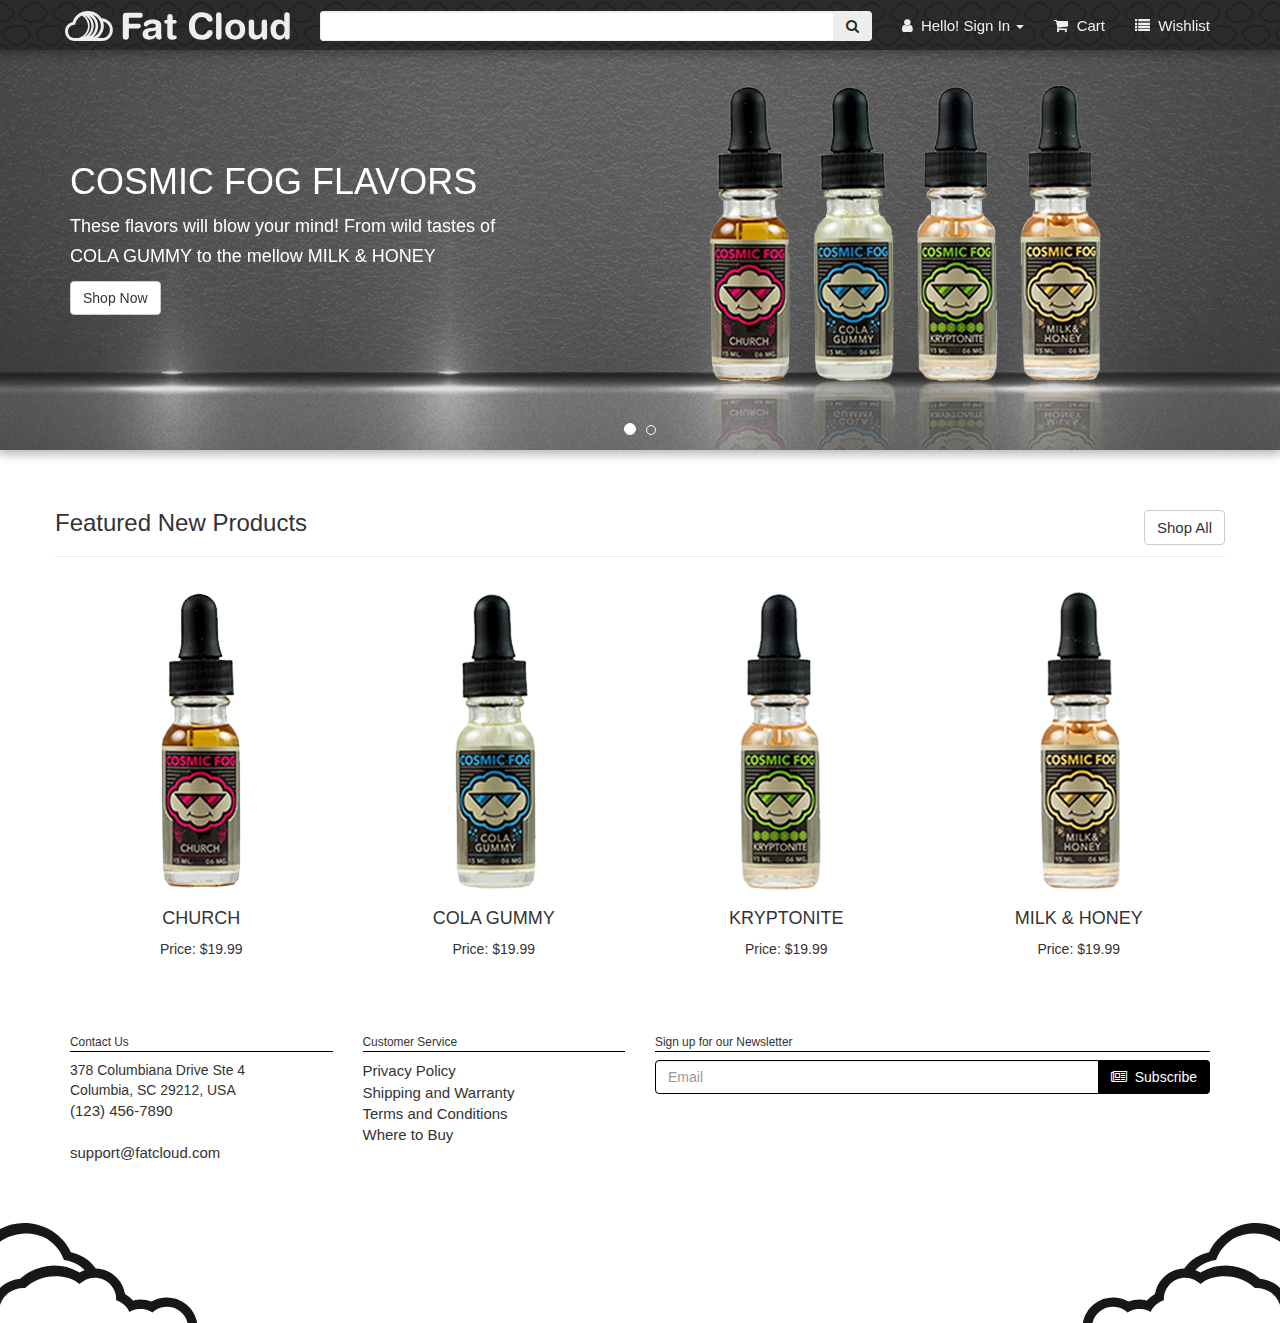
==== index.html @ 07f76452 "Initial post of my work so far" ====
<!DOCTYPE html>
<html lang="en">
	<head>
		<meta charset="utf-8">
		<meta http-equiv="X-UA-Compatible" content="IE=edge">
		<meta name="viewport" content="width=device-width, initial-scale=1">
		<title>Fat Cloud</title>
		<link rel="stylesheet" type="text/css" href="//fonts.googleapis.com/css?family=Hind:700,600,500,400,300">
		<link rel="stylesheet" href="https://maxcdn.bootstrapcdn.com/bootstrap/3.3.2/css/bootstrap.min.css">
		<link rel="stylesheet" href="https://maxcdn.bootstrapcdn.com/font-awesome/4.3.0/css/font-awesome.min.css">
		<link rel="stylesheet" href="css/alertify.css">
		<link rel="stylesheet" href="css/alertify.bootstrap.css">
		<link rel="stylesheet" href="css/style.css">
		<!-- HTML5 Shim and Respond.js IE8 support of HTML5 elements and media queries -->
		<!-- WARNING: Respond.js doesn't work if you view the page via file:// -->
		<!--[if lt IE 9]>
			<script src="https://oss.maxcdn.com/libs/html5shiv/3.7.0/html5shiv.js"></script>
			<script src="https://oss.maxcdn.com/libs/respond.js/1.4.2/respond.min.js"></script>
		<![endif]-->
	</head>
	<body>
		<header>
			<nav class="navbar" role="navigation">
			    <div class="container nav-border">
				    <div class="row-fluid">
						<div class="navbar-header">
					        <a class="js-menu-btn cont-logo" href="#!/home">
								<img class="img-responsive" src="img/logo-nav.svg">
							</a>
					    </div>
					    <!-- mobile nav -->
				        <div class="visible-xs">
					        <div class="pull-right list-inline">
						        <a class="js-btn-menu btn-bars">
							        <span class="js-bar-top"></span>
							        <span class="js-bar-middle"></span>
							        <span class="js-bar-bottom"></span>
						        </a>
					        </div>
					      	<form class="cont-search">
					        	<div class="form-group cont-search">
					          		<div class="input-group search-bar-xs">
					            		<input type="text" class="js-search form-control input-sm">
					            		<span class="js-btn-search input-group-addon btn btn-default"><i class="fa fa-search"></i></span>
					          		</div>
					        	</div>
					      	</form>
				        	<ul class="js-menu menu">
					        	<li class="js-auth-welcome"><a href="#!/login"><button class="js-menu-btn btn btn-default btn-block btn-menu">Sign In</button></a></li>
						        <li class="js-auth-welcome"><a href="#!/signup"><button class="js-menu-btn btn btn-default btn-block btn-menu">Create Account</button></a></li>
					        	<li class="js-auth-loggedin"><a><button class="js-btn-logout js-menu-btn btn btn-default btn-block btn-menu">Logout</button></a></li>
						        <li class="js-auth-loggedin"><a href="#!/account"><button class="js-menu-btn btn btn-default btn-block btn-menu">My Account</button></a></li>
				        		<li><a href="#!/cart"><button class="js-menu-btn btn btn-default btn-block btn-menu">Cart</button></a></li>
						        <li><a data-toggle="modal" data-target=".js-modal-wishlist"><button class="js-menu-btn btn btn-default btn-block btn-menu">Wishlist</button></a></li>
					        </ul>
				        </div>
					    <!-- desktop nav -->
				    	<div class="navbar-collapse collapse nav-list">
					        <ul class="nav navbar-nav navbar-right">
						        <!-- account stuff -->
					        	<li class="dropdown">
						        	<a href="#!/login" class="js-dropdown-account-btn dropdown-toggle" data-toggle="dropdown" data-hover="dropdown" data-delay="100" data-close-others="false">
						        		<i class="fa fa-user hidden-sm"></i>&nbsp;&nbsp;Hello! <span class="js-username">
						        		</span>
						        		<span class="caret"></span>
						        	</a>
					        		<ul class="dropdown-menu dropdown-account" role="menu">

					        			<li class="js-auth-welcome text-center"><a href="#!/login"><span class="btn btn-default">Sign In</span></a></li>
					        			<li class="js-auth-welcome text-center dropdown-header">or</li>
					        			<li class="js-auth-welcome text-center"><a  href="#!/signup"><span class="btn btn-default">Create Account</span></a></li>

					        			<li class="js-auth-loggedin text-center"><a><span class="js-btn-logout btn btn-default">Logout</span></a></li>
					        			<hr class="js-auth-loggedin">
					        			<li class="js-auth-loggedin text-center"><a href="#!/account"><span class="btn btn-default">My Account</span></a></li>

					        		</ul>
					        	</li>
					            <li><a href="#!/cart"><i class="fa fa-shopping-cart hidden-sm"></i>&nbsp;&nbsp;Cart</a></li>
					            <li><a data-toggle="modal" data-target=".js-modal-wishlist"><i class="fa fa-list hidden-sm"></i>&nbsp;&nbsp;Wishlist</a></li>
					        </ul>
					      	<form>
					        	<div class="form-group cont-search">
					          		<div class="input-group search-bar">
					            		<input type="text" class="js-search form-control input-sm">
					            		<span class="js-btn-search input-group-addon btn btn-default"><i class="fa fa-search"></i></span>
					          		</div>
					        	</div>
					      	</form>
					    </div>
				    </div>
			  	</div>
			  	<div class="js-click-the-menu container click-the-menu">
				  	<span class="visible-xs text-right">
		        		Hello! <span class="js-username">Sign In</span>&nbsp;&nbsp;<i class="fa fa-reply fa-rotate-90"></i>
		        	</span>
	        	</div>
			</nav>
			<!-- Modal -->
			<div class="js-modal-wishlist modal fade" tabindex="-1" aria-hidden="true">
				<div class="modal-dialog">
					<div class="modal-content">
						<div class="modal-header">
							<button type="button" class="close" data-dismiss="modal" aria-label="Close"><span aria-hidden="true">&times;</span></button>
							<h4 class="modal-title" id="myModalLabel">Wishlist</h4>
						</div>
						<div class="modal-body">
							<ul class="list-group">
								<li class="list-group-item">
									<span class="ja-add-item badge badge-plus">
										<i class="fa fa-cart-plus"></i>
									</span>
									<span class="badge">14.99</span>
									<i class="fa fa-image fa-4x"></i> Wishlist items
								</li>
								<li class="list-group-item">
									<span class="ja-add-item badge badge-plus">
										<i class="fa fa-cart-plus"></i>
									</span>
									<span class="badge">14.99</span>
									<i class="fa fa-image fa-4x"></i> Wishlist items
								</li>
								<li class="list-group-item">
									<span class="ja-add-item badge badge-plus">
										<i class="fa fa-cart-plus"></i>
									</span>
									<span class="badge">14.99</span>
									<i class="fa fa-image fa-4x"></i> Wishlist items
								</li>
								<li class="list-group-item">
									<span class="ja-add-item badge badge-plus">
										<i class="fa fa-cart-plus"></i>
									</span>
									<span class="badge">14.99</span>
									<i class="fa fa-image fa-4x"></i> Wishlist items
								</li>
							</ul>
							<p class="pull-right">Total: $79.99</p>
						</div>
						<div class="modal-footer wishlist-footer">
							<button type="button" class="btn btn-default" data-dismiss="modal">Buy All</button>
						</div>
					</div>
				</div>
			</div>
		</header> 
		<div id="main" class="main-content"></div>
		<footer>
			<section class="container footer-border">
				<div class="row-fluid">
					<div class="col-sm-6 visible-xs cont-sub">
						<div class="row">
							<div class="col-xs-12">
								<small>Sign up for our Newsletter</small>
						      	<form>
						        	<div class="form-group">
						          		<div class="input-group footer-subscribe">
						            		<input type="text" class="js-sub form-control" placeholder="Email">
						            		<span class="input-group-addon btn btn-default"><i class="fa fa-newspaper-o"></i>&nbsp;&nbsp;Subscribe</span>
						          		</div>
						        	</div>
						      	</form>
							</div>
						</div>
					</div>
					<div class="col-sm-6">
						<div class="row">
							<div class="col-sm-6">
								<small>Contact Us</small>
								<ul class="footer-ul-contact">
									<li>378 Columbiana Drive Ste 4</li>
									<li>Columbia, SC 29212, USA</li>
									<li><a href="tel:+1234567890">(123) 456-7890</a></li><br>
									<li><a href="mailto:support@fatcloud.com">support@fatcloud.com</a></li>
								</ul>
							</div>
							<div class="col-sm-6">
								<small>Customer Service</small>
								<ul>
									<li><a href="#!/privacy">Privacy Policy</a></li>
									<li><a href="#!/shipping">Shipping and Warranty</a></li>
									<li><a href="#!/terms">Terms and Conditions</a></li>
									<li><a href="#!/wheretobuy">Where to Buy</a></li>
								</ul>
							</div>
						</div>
					</div>
					<div class="col-sm-6 hidden-xs">
						<div class="row">
							<div class="col-xs-12">
								<small>Sign up for our Newsletter</small>
						      	<form>
						        	<div class="form-group">
						          		<div class="input-group footer-subscribe">
						            		<input type="text" class="js-sub form-control" placeholder="Email">
						            		<span class="input-group-addon btn btn-default"><i class="fa fa-newspaper-o"></i>&nbsp;&nbsp;Subscribe</span>
						          		</div>
						        	</div>
						      	</form>
							</div>
						</div>
					</div>
				</div>
			</section>
		</footer>

		<div class="hidden-xs row-fluid footer-clouds">
			<img class="text-left" src="img/footer-cloud-left.svg">
			<img class="pull-right" src="img/footer-cloud-right.svg">
		</div>
		<!-- GLOBAL SCRIPTS -->
		<script src="js/lib/path.js"></script>
		<!-- MAIN APPLICATION FILE -->
		<script src="js/lib/require.js" data-main="js/main.js"></script>
	</body>
</html>
---- css/alertify.css ----
.alertify,
.alertify-show,
.alertify-log {
	-webkit-transition: all 500ms cubic-bezier(0.175, 0.885, 0.320, 1.275);
	   -moz-transition: all 500ms cubic-bezier(0.175, 0.885, 0.320, 1.275);
	    -ms-transition: all 500ms cubic-bezier(0.175, 0.885, 0.320, 1.275);
	     -o-transition: all 500ms cubic-bezier(0.175, 0.885, 0.320, 1.275);
	        transition: all 500ms cubic-bezier(0.175, 0.885, 0.320, 1.275); /* easeOutBack */
}
.alertify-hide {
	-webkit-transition: all 250ms cubic-bezier(0.600, -0.280, 0.735, 0.045);
	   -moz-transition: all 250ms cubic-bezier(0.600, -0.280, 0.735, 0.045);
	    -ms-transition: all 250ms cubic-bezier(0.600, -0.280, 0.735, 0.045);
	     -o-transition: all 250ms cubic-bezier(0.600, -0.280, 0.735, 0.045);
	        transition: all 250ms cubic-bezier(0.600, -0.280, 0.735, 0.045); /* easeInBack */
}
.alertify-log-hide {
	-webkit-transition: all 500ms cubic-bezier(0.600, -0.280, 0.735, 0.045);
	   -moz-transition: all 500ms cubic-bezier(0.600, -0.280, 0.735, 0.045);
	    -ms-transition: all 500ms cubic-bezier(0.600, -0.280, 0.735, 0.045);
	     -o-transition: all 500ms cubic-bezier(0.600, -0.280, 0.735, 0.045);
	        transition: all 500ms cubic-bezier(0.600, -0.280, 0.735, 0.045); /* easeInBack */
}
.alertify-cover {
	position: fixed; z-index: 99999;
	top: 0; right: 0; bottom: 0; left: 0;
	background-color:white;
	filter:alpha(opacity=0);
	opacity:0;
}
	.alertify-cover-hidden {
		display: none;
	}
.alertify {
	position: fixed; z-index: 99999;
	top: 50px; left: 50%;
	width: 550px;
	margin-left: -275px;
	opacity: 1;
}
	.alertify-hidden {
		-webkit-transform: translate(0,-150px);
		   -moz-transform: translate(0,-150px);
		    -ms-transform: translate(0,-150px);
		     -o-transform: translate(0,-150px);
		        transform: translate(0,-150px);
		opacity: 0;
		display: none;
	}
	/* overwrite display: none; for everything except IE6-8 */
	:root *> .alertify-hidden {
		display: block;
		visibility: hidden;
	}
.alertify-logs {
	position: fixed;
	z-index: 5000;
	bottom: 10px;
	right: 10px;
	width: 300px;
}
.alertify-logs-hidden {
	display: none;
}
	.alertify-log {
		display: block;
		margin-top: 10px;
		position: relative;
		right: -300px;
		opacity: 0;
	}
	.alertify-log-show {
		right: 0;
		opacity: 1;
	}
	.alertify-log-hide {
		-webkit-transform: translate(300px, 0);
		   -moz-transform: translate(300px, 0);
		    -ms-transform: translate(300px, 0);
		     -o-transform: translate(300px, 0);
		        transform: translate(300px, 0);
		opacity: 0;
	}
	.alertify-dialog {
		padding: 25px;
	}
		.alertify-resetFocus {
			border: 0;
			clip: rect(0 0 0 0);
			height: 1px;
			margin: -1px;
			overflow: hidden;
			padding: 0;
			position: absolute;
			width: 1px;
		}
		.alertify-inner {
			text-align: center;
		}
		.alertify-text {
			margin-bottom: 15px;
			width: 100%;
			-webkit-box-sizing: border-box;
			   -moz-box-sizing: border-box;
			        box-sizing: border-box;
			font-size: 100%;
		}
		.alertify-buttons {
		}
			.alertify-button,
			.alertify-button:hover,
			.alertify-button:active,
			.alertify-button:visited {
				background: none;
				text-decoration: none;
				border: none;
				/* line-height and font-size for input button */
				line-height: 1.5;
				font-size: 100%;
				display: inline-block;
				cursor: pointer;
				margin-left: 5px;
			}

@media only screen and (max-width: 680px) {
	.alertify,
	.alertify-logs {
		width: 90%;
		-webkit-box-sizing: border-box;
		   -moz-box-sizing: border-box;
		        box-sizing: border-box;
	}
	.alertify {
		left: 5%;
		margin: 0;
	}
}
---- css/style.css ----
/*  main styles  */
header{
	background: #2c2b2b url(../img/header-tile.svg) repeat-x;
	position: relative;
	z-index: 1;
	-webkit-box-shadow: 0px 2px 10px 2px rgba(0,0,0,0.3);
	-moz-box-shadow: 0px 2px 10px 2px rgba(0,0,0,0.3);
	box-shadow: 0px 2px 10px 2px rgba(0,0,0,0.3);
}
footer a, .featured a{
	color: #333;
}
a{
	cursor: pointer;
	color: #eee;
	font-size: 15px;
	text-decoration: none !important;
}
a:hover, a:focus{
	color: #333;
}
ul{
	list-style: none;
	padding: 0px;
}
.footer-clouds{
	position: absolute;
	width: 100%;
}
.slider{
	-webkit-box-shadow: 0px 2px 10px 2px rgba(0,0,0,0.3);
	-moz-box-shadow: 0px 2px 10px 2px rgba(0,0,0,0.3);
	box-shadow: 0px 2px 10px 2px rgba(0,0,0,0.3);
}
.slide-caption{
	display: block;
	padding-top: 20%;
	color: #fff;
	font-weight: 200;
}
.slide-caption p{
	line-height: 30px;
	font-size: 18px;
}
.slide-caption h1{
	font-weight: 300;
}
.pointer{
	cursor: pointer;
}
.help{
	display: inline-block;
    height: 100%;
    vertical-align: bottom;
    margin-bottom: 5px;
	margin-left: 75%;
}
.img-responsive{
	display: initial;
}
.container{
	padding: 0px;
}
.navbar{
	padding-top: 10px;
	margin-bottom: 30px;
}
.navbar-nav>li>a{
	padding-top: 5px !important;
	padding-bottom: 5px !important;
}
.cont-search{
	display: inline;
}
.search-bar{
	padding-right: 15px;
	padding-left: 20px;
}
.search-bar-xs{
	padding-top: 5px;
	padding-right: 25px;
	padding-left: 15px;
	padding-bottom: 10px;
}
.search-bar input, .search-bar-xs input{
	border-color: #eee;
}
.search-bar span, .search-bar-xs span{
	background-color: #eee;
	border-color: #eee;
	color: #2c2b2b;
}
.search-bar span:hover, .search-bar span:focus, .search-bar-xs span:hover, .search-bar-xs span:focus{
	background-color: #d0d0d0;
	border-color: #d0d0d0;
	color: #2c2b2b !important;
}
.btn-search{
	margin: 1px;
	display: block;
}
.btn-search i{
	font-size: 1.8em;
}
.btn-bars{
	padding-right: 0px;
	margin: 10px 15px 0 0;
    display: block;
    width: 24px;
}
.btn-bars span{
	width: 24px;
    height:4px;
    margin-bottom: 4px;
    display: block;
    background-color: #eee;
    -webkit-transition: all .2s ease-in-out;
    -moz-transition: all .2s ease-in-out;
    -o-transition: all .2s ease-in-out;
    transition: all .2s ease-in-out;
    border-radius: 1px;
}
.bars-top{
    -ms-transform: translateY(8px) translateX(-2px) rotate(45deg);
    -webkit-transform: translateY(8px) translateX(-2px) rotate(45deg);
    transform: translateY(8px) translateX(-2px) rotate(45deg);
    width: 27px !important;
}
.bars-middle{
	opacity: 0;
}
.bars-bottom{
    -ms-transform: translateY(-8px) translateX(-2px) rotate(-45deg);
    -webkit-transform: translateY(-8px) translateX(-2px) rotate(-45deg);
    transform: translateY(-8px) translateX(-2px) rotate(-45deg);
    width: 27px !important;
}
.menu{
	display: none;
	width: 100%;
	padding: 0px 15px;
	margin: 0px !important;
}
.btn-menu{
	margin-bottom: 10px;
	border-color: #000 !important;
	text-decoration: none !important;
}
.wishlist-footer{
	margin-top: 10px;
}
.badge-plus{
	cursor: pointer;
}
.badge-plus:hover{
	background-color: #000;
}
.dropdown.open a{
	color: #000 !important;
}
.dropdown-account{
	padding: 10px 0 17px 0;
	margin-top: 1px !important;
}
.dropdown-account a{
	background-color: rgba(0, 0, 0, 0) !important;
}
.cont-logo{
	display: inline-block;
	padding-right: 10px;
}
.cont-logo img{
	margin-left: 10px;
}
.cont-logo button{
	margin-top: 0px;
	color: #000;
}
@media only screen and (max-width: 992px) {
	.help{
		margin-left: 67.5%;
	}
}
@media only screen and (max-width: 768px) {
	.text-center-xs{
		text-align: center;
	}
	.cont-logo img{
	    content: url(../img/logo-nav-xs.svg);
	    max-width: 95%;
	    margin-left: 14px !important;
	}
	.navbar{
		padding-top: 18px;
	}
	header{
		background-image: none;
	}
	.help{
		margin: 0;
		padding: 5px 0;
		border-top: #000 solid 1px;
		width: 45%;
	}
	.text-center-xs{
		text-align: center !important;
	}
	.cont-login{
		padding-top: 0px !important;
		text-align: center;
		max-width: 375px;
		margin: 0 auto;
	}
	.show-xs{
		display: table !important;
	}
	.well .well{
		margin-top: 15px;
	}
}
.cont-login{
	padding-top: 30px;
}
.login-header{
	margin: 0px !important;
}
.input-login{
	margin: 15px 0px;
}
.forgot-password{
	margin-left: 0px !important;
}
.forgot-password li{
	padding: 0px !important;
}
.form-login input{
	border-color: #000;
}
.form-login button, .form-login span{
	background-color: #000;
	border-color: #000;
	color: #fff;
}
.form-login button:hover, .form-login span:hover, .form-login button:focus, .form-login span:focus{
	background-color: #333;
	border-color: #333;
	color: #fff !important;
}
.signup-title{
	border-bottom: 1px solid #000;
	margin-bottom: 8px;
	width: 100%;
}
.alert-auth{
	margin: 0px;
	margin-top: 5px;
}
.footer-subscribe span{
	background-color: #000;
	border-color: #000;
	color: #fff;
}
.footer-subscribe span:hover, .footer-subscribe span:focus{
	background-color: #333;
	border-color: #333;
	color: #fff;
}
.footer-subscribe input{
	border-color: #000;
}
footer small{
	display: block;
	border-bottom: 1px solid #000;
	margin-bottom: 8px;
	width: 100%;
}
.status-msg{
	padding-right: 25px;
}
.click-the-menu{
	margin: 5px 21px;
	cursor: default;
	position: absolute;
	right: 0;
}
.footer-border{
	padding-top: 15px;
}
.banner-welcome{
	margin-top: -30px;
}
.well .well{
	margin-bottom: 0;
}
.banner-welcome button{
	margin-top: -15px;
	margin-right: -10px;
}
.carousel-inner{
	background: #5d5d5d url(../img/slider-bg.png) center;
}
.carousel-indicators{
	bottom: 0px;
}
.carousel-indicators li{
	margin: 0 5px !important;
}
.cont-sub{
	padding-bottom: 15px;
}
.confirm-greeting{
	height: 172px;
	display: block;
}
.account-content .account-panel{
	display: none;
}
.account-content .start{
	display: block;
}
.account-menu h4, .account-content h4{
	border-top-right-radius: 4px;
	border-top-left-radius: 4px;
	display: block;
	padding: 15px;
	margin-top: 0;
	margin-bottom: 0;
	font-size: 13px;
	font-weight: bold;
	line-height: 20px;
	color: #555;
	background-color: #f7f7f7;
	border: 1px solid #ccc;
}
.account-menu span, .account-content .panel-content{
	position: relative;
	display: block;
	padding: 15px;
	border-bottom: 1px solid #ccc;
	border-left: 1px solid #ccc;
	border-right: 1px solid #ccc;
}
.account-menu span:last-child, .account-content .panel-content{
	border-bottom-right-radius: 4px;
	border-bottom-left-radius: 4px;
	margin-bottom: 20px;
}
.account-menu span:hover{
	background-color: #f7f7f7;
}
.account-menu .active{
	border-left: 2px solid #000;
	padding-left: 14px;
}
.account-panel input{
	max-width: 450px;
}
.account-input-cont input, .account-input-cont button{
	margin-bottom: 20px;
}
.account-input-cont button{
	background-color: #000;
	border-color: #000;
	color: #fff;
}
.account-input-cont button:hover, .account-input-cont button:focus{
	background-color: #333;
	border-color: #333;
	color: #fff;
}
.account-input-cont input{
	border-color: #000;
}
.featured{
	margin-bottom: 50px;
}
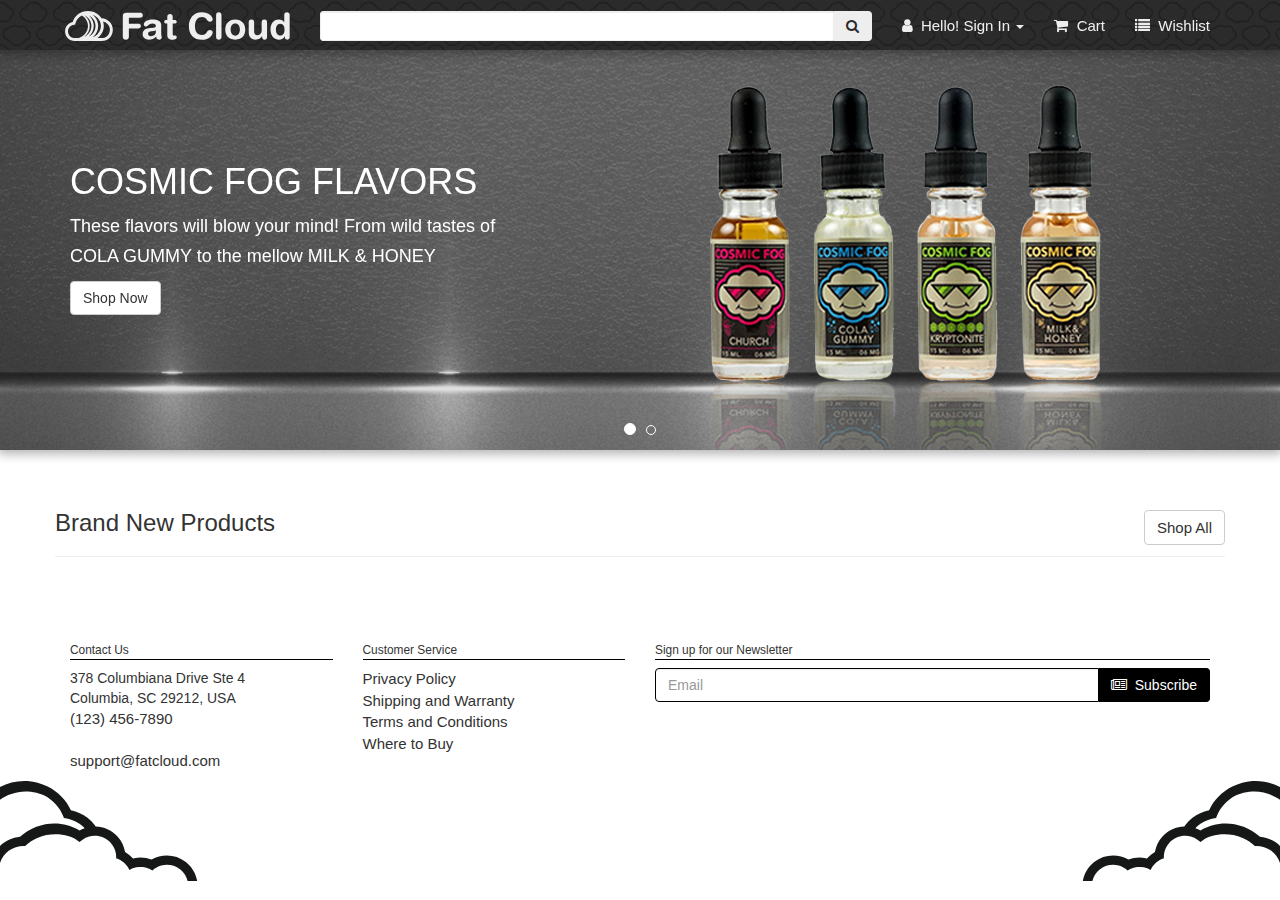
==== commit 26eeb27b: "second round of updates" ====
--- a/index.html
+++ b/index.html
@@ -60,7 +60,7 @@
 						        <!-- account stuff -->
 					        	<li class="dropdown">
 						        	<a href="#!/login" class="js-dropdown-account-btn dropdown-toggle" data-toggle="dropdown" data-hover="dropdown" data-delay="100" data-close-others="false">
-						        		<i class="fa fa-user hidden-sm"></i>&nbsp;&nbsp;Hello! <span class="js-username">
+						        		<i class="fa fa-user hidden-sm"></i><span class="hidden-sm">&nbsp;&nbsp;</span>Hello! <span class="js-username">
 						        		</span>
 						        		<span class="caret"></span>
 						        	</a>
@@ -76,8 +76,8 @@
 
 					        		</ul>
 					        	</li>
-					            <li><a href="#!/cart"><i class="fa fa-shopping-cart hidden-sm"></i>&nbsp;&nbsp;Cart</a></li>
-					            <li><a data-toggle="modal" data-target=".js-modal-wishlist"><i class="fa fa-list hidden-sm"></i>&nbsp;&nbsp;Wishlist</a></li>
+					            <li><a href="#!/cart"><i class="fa fa-shopping-cart hidden-sm"></i><span class="hidden-sm">&nbsp;&nbsp;</span>Cart</a></li>
+					            <li><a data-toggle="modal" data-target=".js-modal-wishlist"><i class="fa fa-list hidden-sm"></i><span class="hidden-sm">&nbsp;&nbsp;</span>Wishlist</a></li>
 					        </ul>
 					      	<form>
 					        	<div class="form-group cont-search">
@@ -202,12 +202,11 @@
 					</div>
 				</div>
 			</section>
+			<div class="hidden-xs row-fluid footer-clouds">
+				<img class="text-left" src="img/footer-cloud-left.svg">
+				<img class="pull-right" src="img/footer-cloud-right.svg">
+			</div>
 		</footer>
-
-		<div class="hidden-xs row-fluid footer-clouds">
-			<img class="text-left" src="img/footer-cloud-left.svg">
-			<img class="pull-right" src="img/footer-cloud-right.svg">
-		</div>
 		<!-- GLOBAL SCRIPTS -->
 		<script src="js/lib/path.js"></script>
 		<!-- MAIN APPLICATION FILE -->
--- a/css/style.css
+++ b/css/style.css
@@ -7,7 +7,10 @@
 	-moz-box-shadow: 0px 2px 10px 2px rgba(0,0,0,0.3);
 	box-shadow: 0px 2px 10px 2px rgba(0,0,0,0.3);
 }
-footer a, .featured a{
+footer section{
+	margin-bottom: -50px;
+}
+footer a, .featured a, .help{
 	color: #333;
 }
 a{
@@ -19,9 +22,27 @@
 a:hover, a:focus{
 	color: #333;
 }
+nav a{
+	border-radius: 4px;
+}
 ul{
 	list-style: none;
 	padding: 0px;
+}
+.full-screen{
+	height: 100vh;
+}
+.inline{
+	display: inline-block;
+}
+.product{
+	padding-bottom: 10px;
+}
+.product:hover{
+	background-color: #eee;
+}
+.product-details{
+	margin-bottom: 100px;
 }
 .footer-clouds{
 	position: absolute;
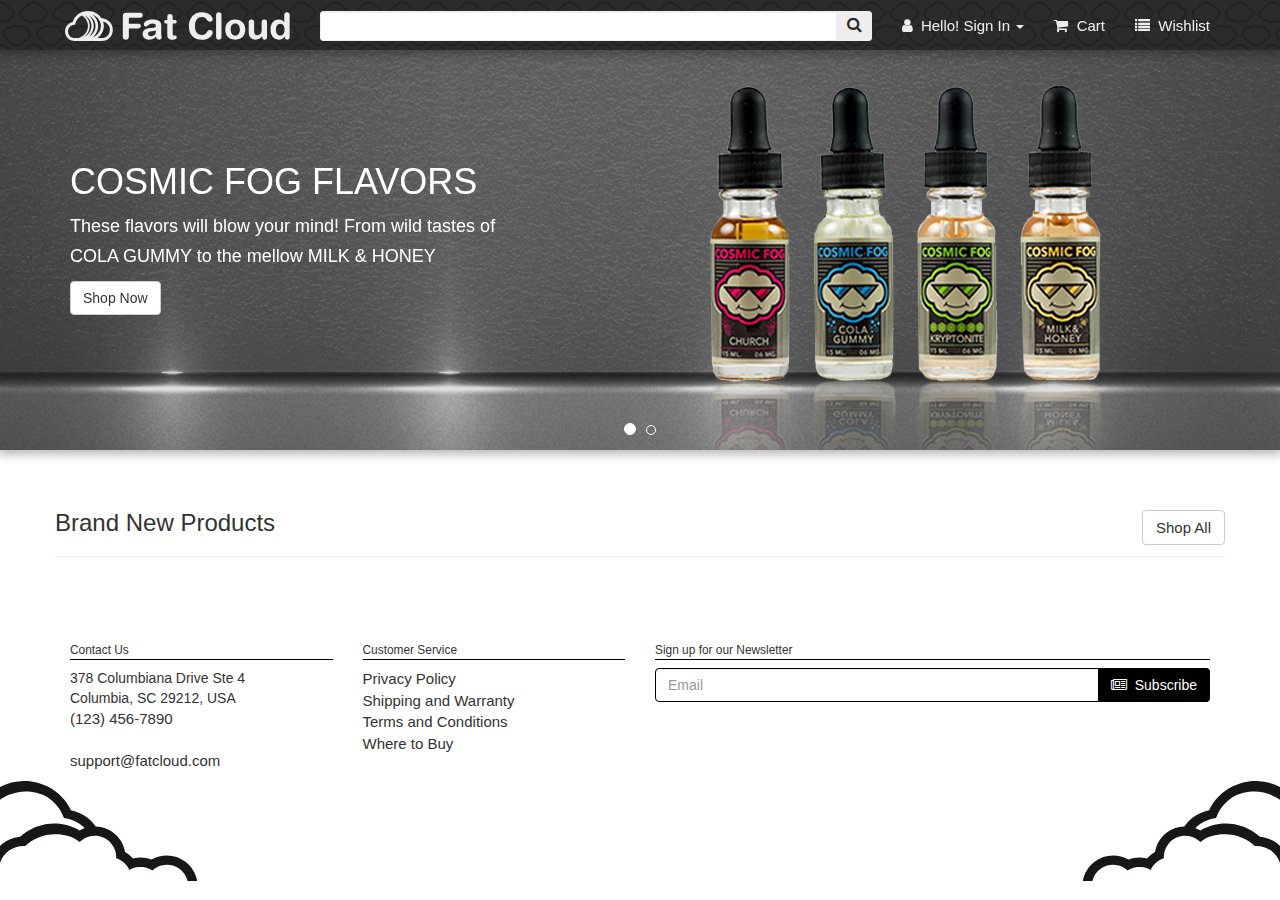
==== commit fc118c9e: "added some sorting and search functions" ====
--- a/index.html
+++ b/index.html
@@ -37,17 +37,19 @@
 							        <span class="js-bar-bottom"></span>
 						        </a>
 					        </div>
-					      	<form class="cont-search">
+					      	<form class="js-form-search-xs cont-search">
 					        	<div class="form-group cont-search">
 					          		<div class="input-group search-bar-xs">
-					            		<input type="text" class="js-search form-control input-sm">
-					            		<span class="js-btn-search input-group-addon btn btn-default"><i class="fa fa-search"></i></span>
+					            		<input type="text" class="js-search-xs form-control input-sm">
+					            		<span class="input-group-btn">
+									        <button class="btn btn-default btn-sm btn-search" type="submit"><i class="fa fa-search"></i></button>
+										</span>
 					          		</div>
 					        	</div>
 					      	</form>
 				        	<ul class="js-menu menu">
 					        	<li class="js-auth-welcome"><a href="#!/login"><button class="js-menu-btn btn btn-default btn-block btn-menu">Sign In</button></a></li>
-						        <li class="js-auth-welcome"><a href="#!/signup"><button class="js-menu-btn btn btn-default btn-block btn-menu">Create Account</button></a></li>
+						        <li class="js-auth-welcome"><a href="#!/signup"><button class="js-menu-btn btn btn-default btn-block btn-menu">New Account</button></a></li>
 					        	<li class="js-auth-loggedin"><a><button class="js-btn-logout js-menu-btn btn btn-default btn-block btn-menu">Logout</button></a></li>
 						        <li class="js-auth-loggedin"><a href="#!/account"><button class="js-menu-btn btn btn-default btn-block btn-menu">My Account</button></a></li>
 				        		<li><a href="#!/cart"><button class="js-menu-btn btn btn-default btn-block btn-menu">Cart</button></a></li>
@@ -68,7 +70,7 @@
 
 					        			<li class="js-auth-welcome text-center"><a href="#!/login"><span class="btn btn-default">Sign In</span></a></li>
 					        			<li class="js-auth-welcome text-center dropdown-header">or</li>
-					        			<li class="js-auth-welcome text-center"><a  href="#!/signup"><span class="btn btn-default">Create Account</span></a></li>
+					        			<li class="js-auth-welcome text-center"><a  href="#!/signup"><span class="btn btn-default">New Account</span></a></li>
 
 					        			<li class="js-auth-loggedin text-center"><a><span class="js-btn-logout btn btn-default">Logout</span></a></li>
 					        			<hr class="js-auth-loggedin">
@@ -79,11 +81,13 @@
 					            <li><a href="#!/cart"><i class="fa fa-shopping-cart hidden-sm"></i><span class="hidden-sm">&nbsp;&nbsp;</span>Cart</a></li>
 					            <li><a data-toggle="modal" data-target=".js-modal-wishlist"><i class="fa fa-list hidden-sm"></i><span class="hidden-sm">&nbsp;&nbsp;</span>Wishlist</a></li>
 					        </ul>
-					      	<form>
+					      	<form class="js-form-search">
 					        	<div class="form-group cont-search">
 					          		<div class="input-group search-bar">
 					            		<input type="text" class="js-search form-control input-sm">
-					            		<span class="js-btn-search input-group-addon btn btn-default"><i class="fa fa-search"></i></span>
+					            		<span class="input-group-btn">
+									        <button class="btn btn-default btn-sm btn-search" type="submit"><i class="fa fa-search"></i></button>
+										</span>
 					          		</div>
 					        	</div>
 					      	</form>
--- a/css/style.css
+++ b/css/style.css
@@ -14,8 +14,8 @@
 	color: #333;
 }
 a{
+	color: #333;
 	cursor: pointer;
-	color: #eee;
 	font-size: 15px;
 	text-decoration: none !important;
 }
@@ -24,6 +24,17 @@
 }
 nav a{
 	border-radius: 4px;
+}
+nav a:hover, .featured a:hover, .cont-products a:hover{
+	border-radius: 4px;
+	color: #333 !important;
+}
+.cont-products a, .featured a{
+	border: 1px solid rgba(0,0,0,0);
+}
+.cont-products a:hover, .featured a:hover, .flavors a:hover{
+	background-color: #f7f7f7;
+	border: 1px solid #ccc;
 }
 ul{
 	list-style: none;
@@ -87,6 +98,7 @@
 	margin-bottom: 30px;
 }
 .navbar-nav>li>a{
+	color: #eee;
 	padding-top: 5px !important;
 	padding-bottom: 5px !important;
 }
@@ -106,22 +118,18 @@
 .search-bar input, .search-bar-xs input{
 	border-color: #eee;
 }
-.search-bar span, .search-bar-xs span{
+.search-bar button, .search-bar-xs button{
 	background-color: #eee;
 	border-color: #eee;
 	color: #2c2b2b;
 }
-.search-bar span:hover, .search-bar span:focus, .search-bar-xs span:hover, .search-bar-xs span:focus{
+.search-bar button:hover, .search-bar button:focus, .search-bar-xs button:hover, .search-bar-xs button:focus{
 	background-color: #d0d0d0;
 	border-color: #d0d0d0;
 	color: #2c2b2b !important;
 }
-.btn-search{
-	margin: 1px;
-	display: block;
-}
 .btn-search i{
-	font-size: 1.8em;
+	font-size: 1.3em;
 }
 .btn-bars{
 	padding-right: 0px;
@@ -181,7 +189,9 @@
 }
 .dropdown-account{
 	padding: 10px 0 17px 0;
-	margin-top: 1px !important;
+	margin-top: -4px !important;
+	z-index: -1;
+	left: -6px !important;
 }
 .dropdown-account a{
 	background-color: rgba(0, 0, 0, 0) !important;
@@ -339,7 +349,7 @@
 .account-content .start{
 	display: block;
 }
-.account-menu h4, .account-content h4{
+.side-menu h4, .account-content h4{
 	border-top-right-radius: 4px;
 	border-top-left-radius: 4px;
 	display: block;
@@ -353,7 +363,7 @@
 	background-color: #f7f7f7;
 	border: 1px solid #ccc;
 }
-.account-menu span, .account-content .panel-content{
+.side-menu span, .account-content .panel-content{
 	position: relative;
 	display: block;
 	padding: 15px;
@@ -361,15 +371,15 @@
 	border-left: 1px solid #ccc;
 	border-right: 1px solid #ccc;
 }
-.account-menu span:last-child, .account-content .panel-content{
+.side-menu span:last-child, .account-content .panel-content{
 	border-bottom-right-radius: 4px;
 	border-bottom-left-radius: 4px;
 	margin-bottom: 20px;
 }
-.account-menu span:hover{
+.side-menu span:hover{
 	background-color: #f7f7f7;
 }
-.account-menu .active{
+.side-menu .active{
 	border-left: 2px solid #000;
 	padding-left: 14px;
 }
@@ -394,4 +404,28 @@
 }
 .featured{
 	margin-bottom: 50px;
+}
+.flavors{
+	margin-top: -15px;
+	margin-bottom: 25px;
+}
+.flavors a{
+	border: 1px solid #ddd;
+	border-radius: 50%;
+	height: 65px;
+	width: 65px;
+	background-color: #fff;
+	font-size: 12px;
+	display: block;
+	-webkit-box-shadow: 0px 1px 2px 0px rgba(0,0,0,0.3);
+	-moz-box-shadow: 0px 1px 2px 0px rgba(0,0,0,0.3);
+	box-shadow: 0px 1px 2px 0px rgba(0,0,0,0.3);
+}
+.flavors li{
+	text-align: center;
+	margin-right: 25px;
+}
+.flavors h4{
+	margin-top: 10px;
+	margin-bottom: 5px;
 }